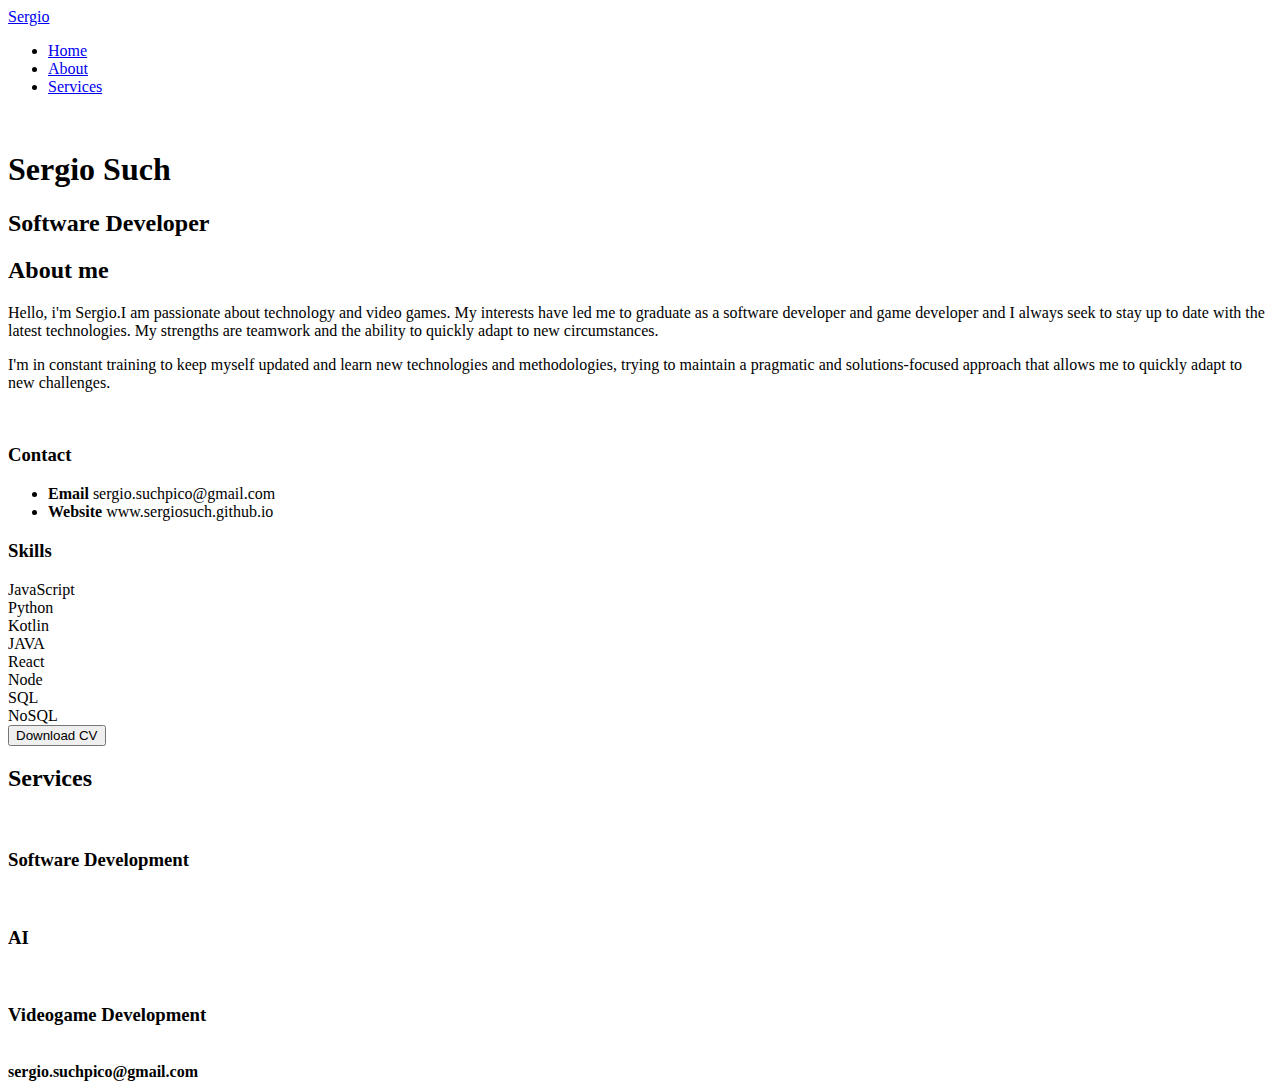
==== index.html @ c9d4a2fb "deploy commit" ====
<!DOCTYPE html>
<html lang="es">
<head>
    <meta charset="UTF-8">
    <meta http-equiv="X-UA-Compatible" content="IE=edge">
    <meta name="viewport" content="width=device-width, initial-scale=1.0">
    <link rel="stylesheet" href="https://cdnjs.cloudflare.com/ajax/libs/font-awesome/6.1.2/css/all.min.css" integrity="sha512-1sCRPdkRXhBV2PBLUdRb4tMg1w2YPf37qatUFeS7zlBy7jJI8Lf4VHwWfZZfpXtYSLy85pkm9GaYVYMfw5BC1A==" crossorigin="anonymous" referrerpolicy="no-referrer" />
    <title>Sergio Such Portfolio</title>
    <link rel="stylesheet" href="style.css">
</head>
<body>
    <!-- MENU ENCABEZADO -->
    <div class="contenedor-header">
        <header>
            <div class="logo">
                <a href="#">Sergio</a>
            </div>
            <nav id="nav">
                <ul>
                    <li><a href="#inicio" onclick="seleccionar()">Home</a></li>
                    <li><a href="#sobremi" onclick="seleccionar()">About</a></li>
                    <li><a href="#portfolio" onclick="seleccionar()">Services</a></li>
                </ul>
            </nav>
            <div class="nav-responsive" onclick="mostrarOcultarMenu()">
                <i class="fa-solid fa-bars"></i>
            </div>
        </header>
    </div>

    <!-- SECCION INICIO -->
    <section id="inicio" class="inicio">
        <div class="contenido-banner">
            <div class="contenedor-img">
                <img src="img/hero.png" alt="">
            </div>
            <h1>Sergio Such</h1>
            <h2>Software Developer</h2>
            <div class="redes">
                <a href="https://discordapp.com/users/senka3567" target="_blank"><i class="fa-brands fa-discord"></i></a>
                <a href="https://www.linkedin.com/in/sergiosuch/" target="_blank"><i class="fa-brands fa-linkedin-in"></i></a>
                <a href="mailto:sergio.suchpico@gmail.com"><i class="fa-solid fa-envelope"></i></a>
            </div>
        </div>
    </section>

    <!-- SECCION SOBRE MI -->
    <section id="sobremi" class="sobremi">
        <div class="contenido-seccion">
            <h2>About me</h2>
            <p><span>Hello, i'm Sergio.</span>I am passionate about technology and video games. My interests have led me to graduate as a software developer and game developer and I always seek to stay up to date with the latest technologies.
                My strengths are teamwork and the ability to quickly adapt to new circumstances.</p>
            <p>I'm in constant training to keep myself updated and learn new technologies and methodologies, trying to maintain a pragmatic and solutions-focused approach that allows me to quickly adapt to new challenges.</p>

            <br>
            <div class="fila">
                <!-- datos personales -->
                <div class="col">
                    <h3>Contact</h3>
                    <ul>
                        <li>
                            <strong>Email</strong>
                            sergio.suchpico@gmail.com
                        </li>
                        <li>
                            <strong>Website</strong>
                            www.sergiosuch.github.io
                        </li>
                    </ul>
                </div>

                <!-- intereses -->
                <div class="col">
                    <h3>Skills</h3>
                    <div class="contenedor-intereses">
                        <div class="interes">
                            <i class="fa-brands fa-square-js"></i>
                            <span>JavaScript</span>
                        </div>
                        <div class="interes">
                            <i class="fab fa-python"></i>
                            <span>Python</span>
                        </div>
                        <div class="interes">
                            <i class="fa-brands fa-android"></i>
                            <span>Kotlin</span>
                        </div>
                        <div class="interes">
                            <i class="fa-brands fa-java"></i>
                            <span>JAVA</span>
                        </div>
                        <div class="interes">
                            <i class="fa-brands fa-react"></i>
                            <span>React</span>
                        </div>
                        <div class="interes">
                            <i class="fa-brands fa-node"></i>
                            <span>Node</span>
                        </div>
                        <div class="interes">
                            <i class="fa-solid fa-database"></i>
                            <span>SQL</span>
                        </div>
                        <div class="interes">
                            <i class="fa-solid fa-database"></i>
                            <span>NoSQL</span>
                        </div>
                        
                    </div>
                </div>
            </div>
            <a href="cv/CV_SergioSuch.pdf" download>
                <button>
                    Download CV <i class="fa-solid fa-download"></i>
                    <span class="overlay"></span>
                </button>
            </a>

        </div>
    </section>
    <!-- SECCION PORTFOLIO -->
    <section id="portfolio" class="portfolio">
        <div class="contenido-seccion">
            <h2>Services</h2>
            <div class="galeria">
                <div class="proyecto">
                    <img src="img/p1.png" alt="">
                    <div class="overlay">
                        <h3>Software Development</h3>
                    </div>
                </div>
                <div class="proyecto">
                    <img src="img/p2.png" alt="">
                    <div class="overlay">
                        <h3>AI</h3>
                    </div>
                </div>
                <div class="proyecto">
                    <img src="img/p3.png" alt="">
                    <div class="overlay">
                        <h3>Videogame Development</h3>
                    </div>
                </div>
            </div>
        </div>
    </section>

    <!-- footer -->
    <footer>
        <br>
        <a href="#inicio" class="arriba">
            <i class="fa-solid fa-angles-up"></i>
        </a>
        <strong>sergio.suchpico@gmail.com</strong>
        <div class="redes">
            <a href="https://discordapp.com/users/senka3567" target="_blank"><i class="fa-brands fa-discord"></i></a>
            <a href="https://www.linkedin.com/in/sergiosuch/" target="_blank"><i class="fa-brands fa-linkedin-in"></i></a>
            <a href="mailto:sergio.suchpico@gmail.com"><i class="fa-solid fa-envelope"></i></a>
        </div>
    </footer>

    <script src="script.js"></script>
</body>
</html>
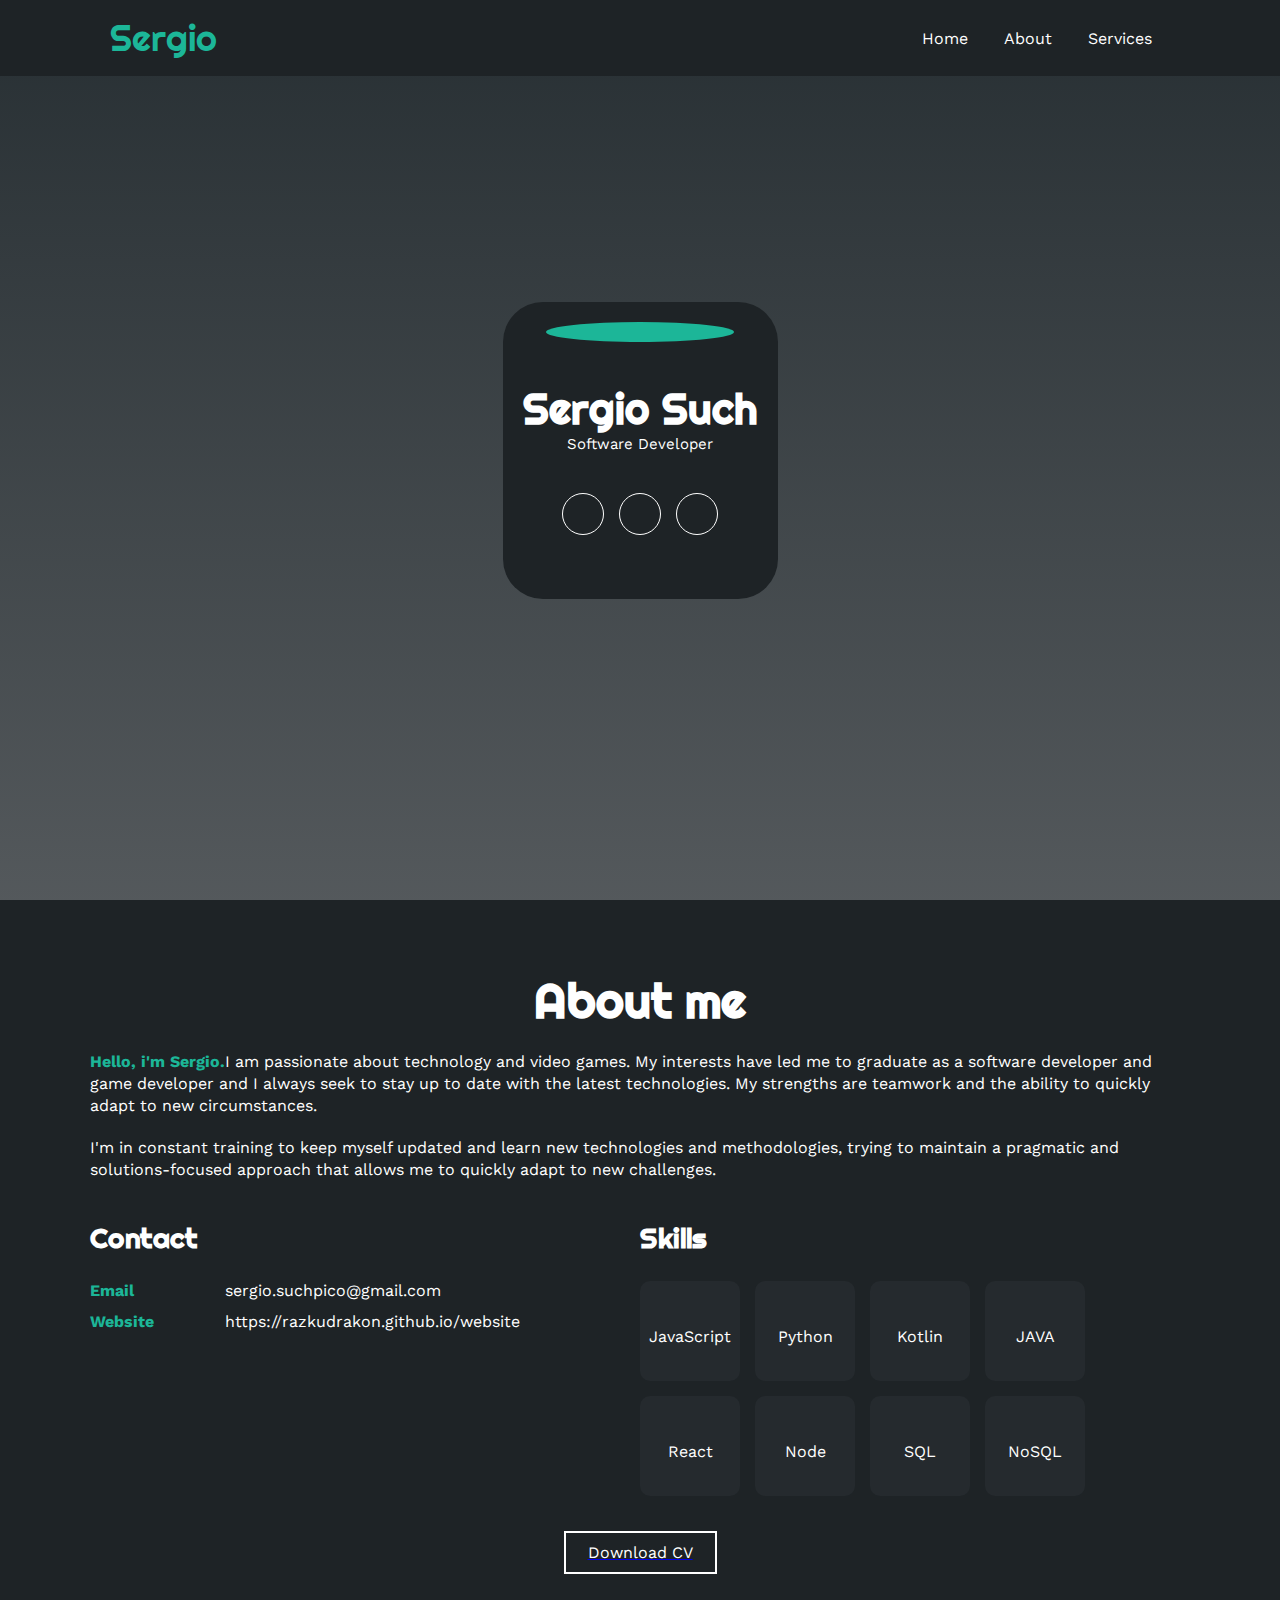
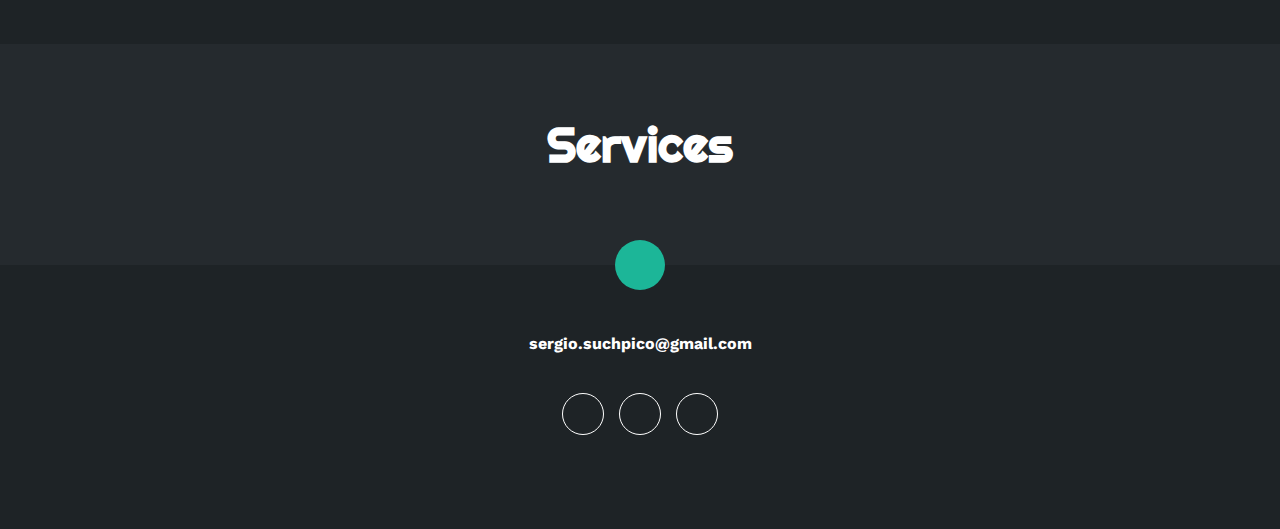
==== commit ee1f3987: "url updates" ====
--- a/index.html
+++ b/index.html
@@ -17,9 +17,9 @@
             </div>
             <nav id="nav">
                 <ul>
-                    <li><a href="#inicio" onclick="seleccionar()">Home</a></li>
-                    <li><a href="#sobremi" onclick="seleccionar()">About</a></li>
-                    <li><a href="#portfolio" onclick="seleccionar()">Services</a></li>
+                    <li><a href="#home" onclick="seleccionar()">Home</a></li>
+                    <li><a href="#about" onclick="seleccionar()">About</a></li>
+                    <li><a href="#services" onclick="seleccionar()">Services</a></li>
                 </ul>
             </nav>
             <div class="nav-responsive" onclick="mostrarOcultarMenu()">
@@ -29,7 +29,7 @@
     </div>
 
     <!-- SECCION INICIO -->
-    <section id="inicio" class="inicio">
+    <section id="home" class="home">
         <div class="contenido-banner">
             <div class="contenedor-img">
                 <img src="img/hero.png" alt="">
@@ -45,7 +45,7 @@
     </section>
 
     <!-- SECCION SOBRE MI -->
-    <section id="sobremi" class="sobremi">
+    <section id="about" class="about">
         <div class="contenido-seccion">
             <h2>About me</h2>
             <p><span>Hello, i'm Sergio.</span>I am passionate about technology and video games. My interests have led me to graduate as a software developer and game developer and I always seek to stay up to date with the latest technologies.
@@ -64,7 +64,7 @@
                         </li>
                         <li>
                             <strong>Website</strong>
-                            www.sergiosuch.github.io
+                            https://razkudrakon.github.io/website
                         </li>
                     </ul>
                 </div>
@@ -109,7 +109,7 @@
                     </div>
                 </div>
             </div>
-            <a href="cv/CV_SergioSuch.pdf" download>
+            <a href="cv/CV_SergioSuch.pdf" download target="_blank">
                 <button>
                     Download CV <i class="fa-solid fa-download"></i>
                     <span class="overlay"></span>
@@ -119,27 +119,33 @@
         </div>
     </section>
     <!-- SECCION PORTFOLIO -->
-    <section id="portfolio" class="portfolio">
+    <section id="services" class="services">
         <div class="contenido-seccion">
             <h2>Services</h2>
             <div class="galeria">
                 <div class="proyecto">
-                    <img src="img/p1.png" alt="">
+                    <img src="img/p1.png" alt=""> 
+                    <a href="https://github.com/RazkuDrakon" target="_blank">
                     <div class="overlay">
                         <h3>Software Development</h3>
-                    </div>
+                        </div>
+                    </a>
                 </div>
                 <div class="proyecto">
                     <img src="img/p2.png" alt="">
                     <div class="overlay">
                         <h3>AI</h3>
+                        <br>
+                        <h4> Coming soon </h4>
                     </div>
                 </div>
                 <div class="proyecto">
                     <img src="img/p3.png" alt="">
-                    <div class="overlay">
-                        <h3>Videogame Development</h3>
-                    </div>
+                    <a href="https://razkudrakon.itch.io/the-wizards-dungeon" target="_blank">
+                        <div class="overlay">
+                            <h3>Videogame Development</h3>
+                        </div>
+                    </a>                   
                 </div>
             </div>
         </div>
@@ -148,7 +154,7 @@
     <!-- footer -->
     <footer>
         <br>
-        <a href="#inicio" class="arriba">
+        <a href="#home" class="arriba">
             <i class="fa-solid fa-angles-up"></i>
         </a>
         <strong>sergio.suchpico@gmail.com</strong>
--- a/style.css
+++ b/style.css
@@ -0,0 +1,381 @@
+@import url('https://fonts.googleapis.com/css2?family=Righteous&family=Work+Sans:wght@100;300;400;600;800&display=swap');
+*{
+    box-sizing: border-box;
+    font-family: 'Work Sans';
+    margin: 0;
+    padding: 0;
+}
+html{
+    /* me permite deslizar cuando hago clic en los links del menu */
+    scroll-behavior: smooth;
+}
+/* MENU */
+.contenedor-header{
+    background: #1e2326;
+    position: fixed;
+    width: 100%;
+    top: 0;
+    left: 0;
+    z-index: 99;
+}
+.contenedor-header header{
+    max-width: 1100px;
+    margin: auto;
+    display: flex;
+    justify-content: space-between;
+    align-items: center;
+    padding: 15px 20px;
+}
+.contenedor-header header .logo a{
+    font-family: 'Righteous';
+    font-size: 36px;
+    color: #1CB698;
+    text-decoration: none;
+}
+.contenedor-header header ul{
+    display: flex;
+    list-style: none;
+}
+.contenedor-header header nav ul li a{
+    text-align: none;
+    color: #fff;
+    margin: 0 15px;
+    padding: 3px;
+    transition: .5s;
+    text-decoration: none;
+}
+.contenedor-header header nav ul li a:hover{
+    color: #1CB698;
+}
+.nav-responsive{
+    background-color: #1CB698;
+    color:#fff;
+    padding: 5px 10px;
+    border-radius: 5px;
+    cursor: pointer;
+    display: none;
+}
+/* Esto es para eliminar cualquier subrayado de los enlaces */
+.overlay h3, .overlay h3 a {
+    color: white;
+    text-decoration: none; 
+}
+
+/* SECCION I N I C I O */
+.home{
+    background: linear-gradient(to top, rgba(41, 47, 51, 0.8), rgb(39, 47, 51)),
+    url(img/fondo.jpg);
+    background-size: cover;
+    height: 100vh;
+    color: #fff;
+    display: flex;
+    align-items: center;
+}
+.home .contenido-banner{
+    padding: 20px;
+    background-color: #1e2326;
+    max-width: 350px;
+    margin: auto;
+    text-align: center;
+    border-radius: 40px;
+}
+.home .contenido-banner img{
+    margin-top: 40px;
+    border: 10px solid #1CB698;
+    display: block;
+    width: 80%;
+    margin: auto;
+    border-radius: 100%;
+}
+.home .contenido-banner h1{
+    margin-top: 40px;
+    font-size: 42px;
+    font-family: 'Righteous';
+}
+.home .contenido-banner h2{
+    font-size: 15px;
+    font-weight: normal;
+}
+.home .contenido-banner .redes a{
+    color: #fff;
+    display: inline-block;
+    text-decoration: none;
+    border: 1px solid #fff;
+    border-radius: 100%;
+    width: 42px;
+    height: 42px;
+    line-height: 42px;
+    margin: 40px 5px;
+    font-size: 20px;
+    transition: .3s;
+}
+.home .contenido-banner .redes a:hover{
+    background-color: #1CB698;
+}
+.about{
+    background-color: #1e2326;
+    color: #fff;
+    padding: 50px 20px;
+}
+.about .contenido-seccion{
+    max-width: 1100px;
+    margin: auto;
+}
+.about h2{
+    font-size: 48px;
+    font-family: 'Righteous';
+    text-align: center;
+    padding: 20px 0;
+
+}
+.about .contenido-seccion p{
+    font: 18px;
+    line-height: 22px;
+    margin-bottom: 20px;
+}
+.about .contenido-seccion p span{
+    color: #1CB698;
+    font-weight: bold;
+}
+.about .fila{
+    display: flex;
+}
+.about .fila .col
+{
+    width: 50%;
+}
+.about .fila .col h3{
+    font-size: 28px;
+    font-family: 'Righteous';
+    margin-bottom: 25px;
+}
+.about .fila .col ul{
+    list-style: none;
+}
+.about .fila .col ul li{
+    margin: 12px 0;
+}
+.about .fila .col ul li strong{
+    display: inline-block;
+    color: #1CB698;
+    width: 130px;
+}
+.about .fila .col ul li span{
+    background-color: #1CB698;
+    padding: 3px;
+    font-weight: bold;
+    border-radius: 5px;
+}
+.about .fila .col .contenedor-intereses{
+    display: flex;
+    flex-wrap: wrap;
+}
+.about .fila .col .contenedor-intereses .interes{
+    width: 100px;
+    height: 100px;
+    background-color: #252A2E;
+    border-radius: 10px;
+    margin: 0 15px 15px 0;
+    display: flex;
+    flex-direction: column;
+    align-items: center;
+    justify-content: center;
+    transition: .3s;
+}.about .fila .col .contenedor-intereses .interes:hover{
+    background-color: #1CB698;
+}
+.about .fila .col .contenedor-intereses .interes i{
+    font-size: 30px;
+    margin-bottom: 10px;
+}
+.about button{
+    cursor: pointer;
+    background-color: transparent;
+    border: 2px solid #fff;
+    width: fit-content;
+    display: block;
+    margin: 20px auto;
+    padding: 10px 22px;
+    font-size: 16px;
+    color: #fff;
+    position: relative;
+    z-index: 10;
+}
+.about button .overlay{
+    position: absolute;
+    top: 0;
+    left: 0;
+    width: 0;
+    height: 100%;
+    background-color: #1CB698;
+    z-index: -1;
+    transition: 1s;
+}
+.about button:hover .overlay{
+    width: 100%;
+}
+
+/* SECCION PORTFOLIO */
+.services{
+    background-color: #252A2E;
+    color: #fff;
+    padding: 50px 20px;
+}
+.services .contenido-seccion{
+    max-width: 1100px;
+    margin: auto;
+}
+.services h2{
+    font-size: 48px;
+    font-family: 'Righteous';
+    text-align: center;
+    padding: 20px 0;
+}
+.services .galeria{
+    display: flex;
+    flex-wrap: wrap;
+    justify-content: space-around;
+}
+.services .galeria .proyecto{
+    position: relative;
+    max-width: 340px;
+    height: fit-content;
+    margin: 10px;
+    cursor: pointer;
+}
+.services .galeria .proyecto img{
+    width: 100%;
+    display: block;
+}
+.services .galeria .proyecto .overlay{
+    position: absolute;
+    top: 0;
+    width: 100%;
+    height: 100%;
+    text-align: center;
+    background: linear-gradient(rgba(28,182,152,.8), rgba(28,182,152,.8));
+    display: flex;
+    flex-direction: column;
+    justify-content: center;
+    transition: 1s;
+    font-size: 18px;
+    letter-spacing: 3px;
+    opacity: 0;
+}
+.services .galeria .proyecto .overlay h3{
+    margin-bottom: 20px;
+    transition: 1s;
+}
+.services .galeria .proyecto .overlay:hover{
+    opacity: 1;
+}
+.services .galeria .proyecto .overlay:hover h3{
+    margin-bottom: 0px;
+}
+footer{
+    background-color: #1e2326;
+    color: #fff;
+    padding: 50px 0 30px 0;
+    text-align: center;
+    position: relative;
+    width: 100%;
+}
+footer .redes{
+    margin-bottom: 20px;
+}
+footer .redes a{
+    color: #fff;
+    display: inline-block;
+    text-decoration: none;
+    border: 1px solid #fff;
+    border-radius: 100%;
+    width: 42px;
+    height: 42px;
+    line-height: 42px;
+    margin: 40px 5px;
+    font-size: 20px;
+    transition: .3s;
+}
+footer .arriba{
+    display: block;
+    width: 50px;
+    height: 50px;
+    background-color: #1CB698;
+    color: #fff;
+    position: absolute;
+    left: 50%;
+    transform: translateX(-50%);
+    top: -25px;
+    border-radius: 50%;
+    line-height: 50px;
+    font-size: 18px;
+}
+/* SECCION RESPONSIVE */
+@media screen and (max-width:980px){
+    nav{
+        display: none;
+    }
+    .nav-responsive{
+        display: block;
+    }
+    nav.responsive{
+        display: block;
+        position: absolute;
+        right: 0;
+        top: 75px;
+        background-color: #252A2E;
+        width: 180px;
+    }
+    nav.responsive ul{
+        display: block !important;
+    }
+    nav.responsive ul li{
+        border-bottom: 1px solid #fff;
+        padding: 10px 0;
+    }
+}
+@media screen and (max-width:700px){
+    .sobremi .fila{
+        display: block;
+    }
+    .sobremi .fila .col{
+        width: fit-content;
+    }
+
+    .skills .fila{
+        display: block;
+    }
+    .skills .fila .col{
+        width: 100%;
+    }
+    .skills .fila .col .barra-skill{
+        width: 100%;
+    }
+
+    .curriculum .fila{
+        display: block;
+    }
+    .curriculum .fila .col{
+        width: 90%;
+    }
+    .curriculum .fila .derecha{
+        margin-left: 20px;
+    }
+
+    .portfolio .galeria{
+        display: block;
+        width: 100%;
+    }
+    .portfolio .galeria .proyecto{
+        max-width: 100%;
+    }
+    .portfolio .galeria .proyecto img{
+        width: 100%;
+    }
+    .contacto .fila{
+        display: block;
+    }
+    .contacto .fila .col{
+        width: 100%;
+    }
+}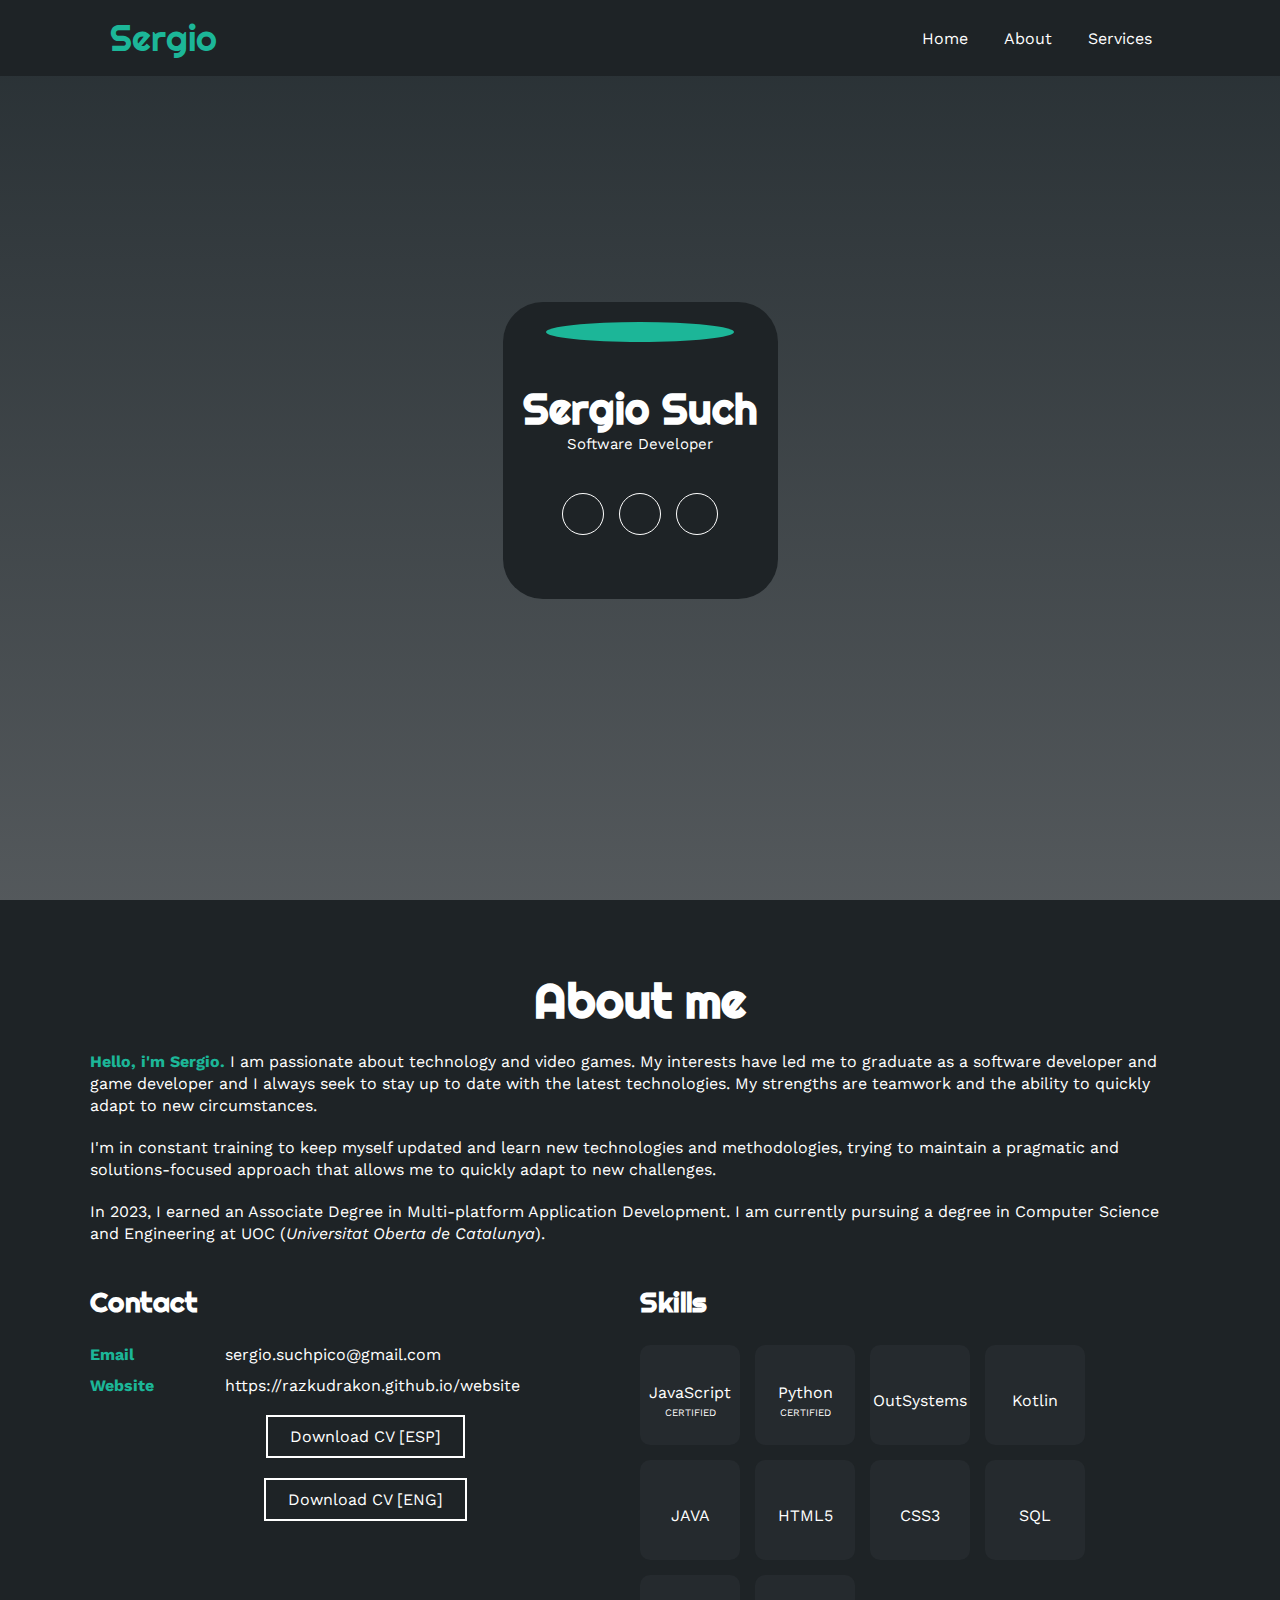
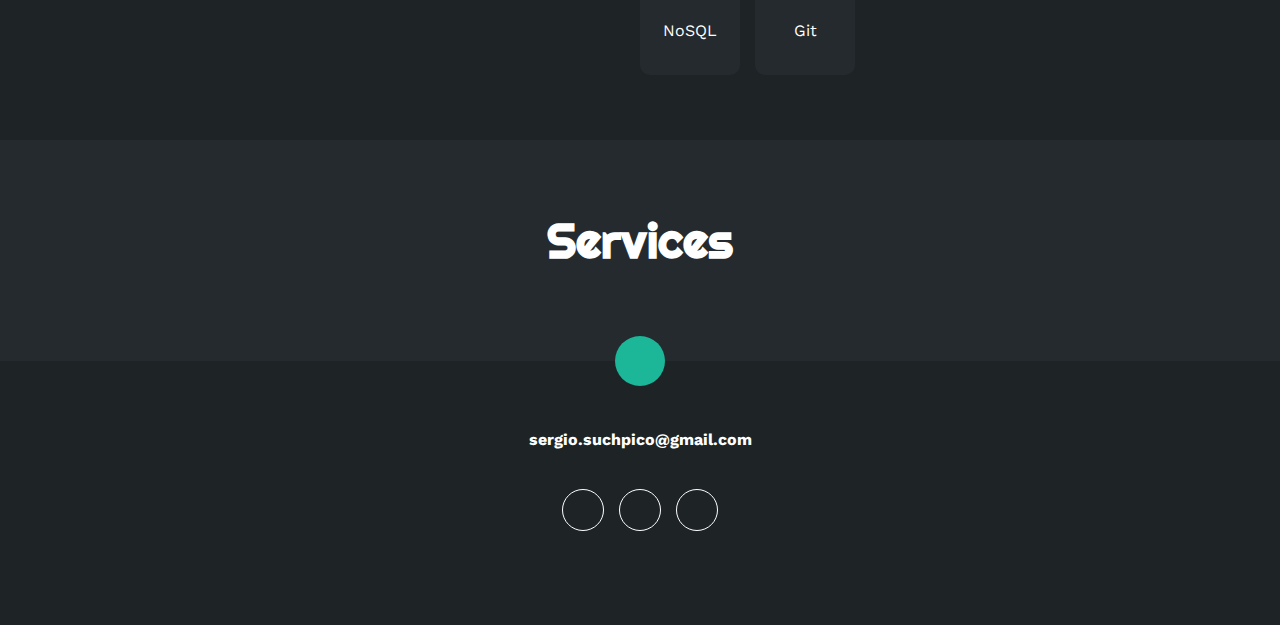
==== commit e5f743e8: "added certifications, new download button and updated info" ====
--- a/index.html
+++ b/index.html
@@ -48,9 +48,10 @@
     <section id="about" class="about">
         <div class="contenido-seccion">
             <h2>About me</h2>
-            <p><span>Hello, i'm Sergio.</span>I am passionate about technology and video games. My interests have led me to graduate as a software developer and game developer and I always seek to stay up to date with the latest technologies.
+            <p><span>Hello, i'm Sergio.</span> I am passionate about technology and video games. My interests have led me to graduate as a software developer and game developer and I always seek to stay up to date with the latest technologies.
                 My strengths are teamwork and the ability to quickly adapt to new circumstances.</p>
             <p>I'm in constant training to keep myself updated and learn new technologies and methodologies, trying to maintain a pragmatic and solutions-focused approach that allows me to quickly adapt to new challenges.</p>
+            <p>In 2023, I earned an Associate Degree in Multi-platform Application Development. I am currently pursuing a degree in Computer Science and Engineering at UOC (<i>Universitat Oberta de Catalunya</i>).</p>
 
             <br>
             <div class="fila">
@@ -67,6 +68,18 @@
                             https://razkudrakon.github.io/website
                         </li>
                     </ul>
+                    <button class="es-cv-download-button">
+                        <a href="cv/CV_SergioSuch.pdf" download target="_blank">
+                            Download CV [ESP] <i class="fa-solid fa-download"></i>
+                            <span class="overlay"></span>
+                        </a>
+                    </button>
+                    <button class="en-cv-download-button">
+                        <a href="cv/CV_SergioSuch_ENG.pdf" download target="_blank">
+                            Download CV [ENG] <i class="fa-solid fa-download"></i>
+                            <span class="overlay"></span>
+                        </a>
+                    </button>
                 </div>
 
                 <!-- intereses -->
@@ -74,12 +87,22 @@
                     <h3>Skills</h3>
                     <div class="contenedor-intereses">
                         <div class="interes">
-                            <i class="fa-brands fa-square-js"></i>
-                            <span>JavaScript</span>
+                            <a href="https://www.credly.com/badges/06d99da5-97eb-481f-b01f-73fd4d76bd51" target="_blank">
+                                <i class="fa-brands fa-square-js"></i>
+                                <span>JavaScript</span>
+                                <span class="certification">CERTIFIED</span>
+                            </a>
                         </div>
                         <div class="interes">
-                            <i class="fab fa-python"></i>
-                            <span>Python</span>
+                            <a href="https://www.credly.com/badges/3d027087-ad8e-4d1e-9e65-9966632b623a" target="_blank">
+                                <i class="fab fa-python"></i>
+                                <span>Python</span>
+                                <span class="certification">CERTIFIED</span>
+                            </a>
+                        </div>
+                        <div class="interes">
+                            <i class="fa-solid fa-circle-dot"></i>
+                            <span>OutSystems</span>
                         </div>
                         <div class="interes">
                             <i class="fa-brands fa-android"></i>
@@ -90,12 +113,12 @@
                             <span>JAVA</span>
                         </div>
                         <div class="interes">
-                            <i class="fa-brands fa-react"></i>
-                            <span>React</span>
+                            <i class="fa-brands fa-html5"></i>
+                            <span>HTML5</span>
                         </div>
                         <div class="interes">
-                            <i class="fa-brands fa-node"></i>
-                            <span>Node</span>
+                            <i class="fa-brands fa-css3-alt"></i>
+                            <span>CSS3</span>
                         </div>
                         <div class="interes">
                             <i class="fa-solid fa-database"></i>
@@ -105,19 +128,17 @@
                             <i class="fa-solid fa-database"></i>
                             <span>NoSQL</span>
                         </div>
+                        <div class="interes">
+                            <i class="fa-brands fa-git-alt"></i>
+                            <span>Git</span>
+                        </div>
                         
                     </div>
                 </div>
-            </div>
-            <a href="cv/CV_SergioSuch.pdf" download target="_blank">
-                <button>
-                    Download CV <i class="fa-solid fa-download"></i>
-                    <span class="overlay"></span>
-                </button>
-            </a>
-
+            </div>                      
         </div>
     </section>
+
     <!-- SECCION PORTFOLIO -->
     <section id="services" class="services">
         <div class="contenido-seccion">
--- a/style.css
+++ b/style.css
@@ -214,7 +214,29 @@
 .about button:hover .overlay{
     width: 100%;
 }
-
+.certification{
+   font-size: 10px;
+   margin-top: 5px;
+}
+.interes a {
+    text-decoration: none; 
+    color: inherit; 
+    display: block;
+}
+.interes{
+    text-align: center;
+}
+.interes i, 
+.interes span {
+    display: block;
+}
+
+.es-cv-download-button a,
+.en-cv-download-button a {
+    text-decoration: none;
+    color: inherit;
+    display: block;
+}
 /* SECCION PORTFOLIO */
 .services{
     background-color: #252A2E;
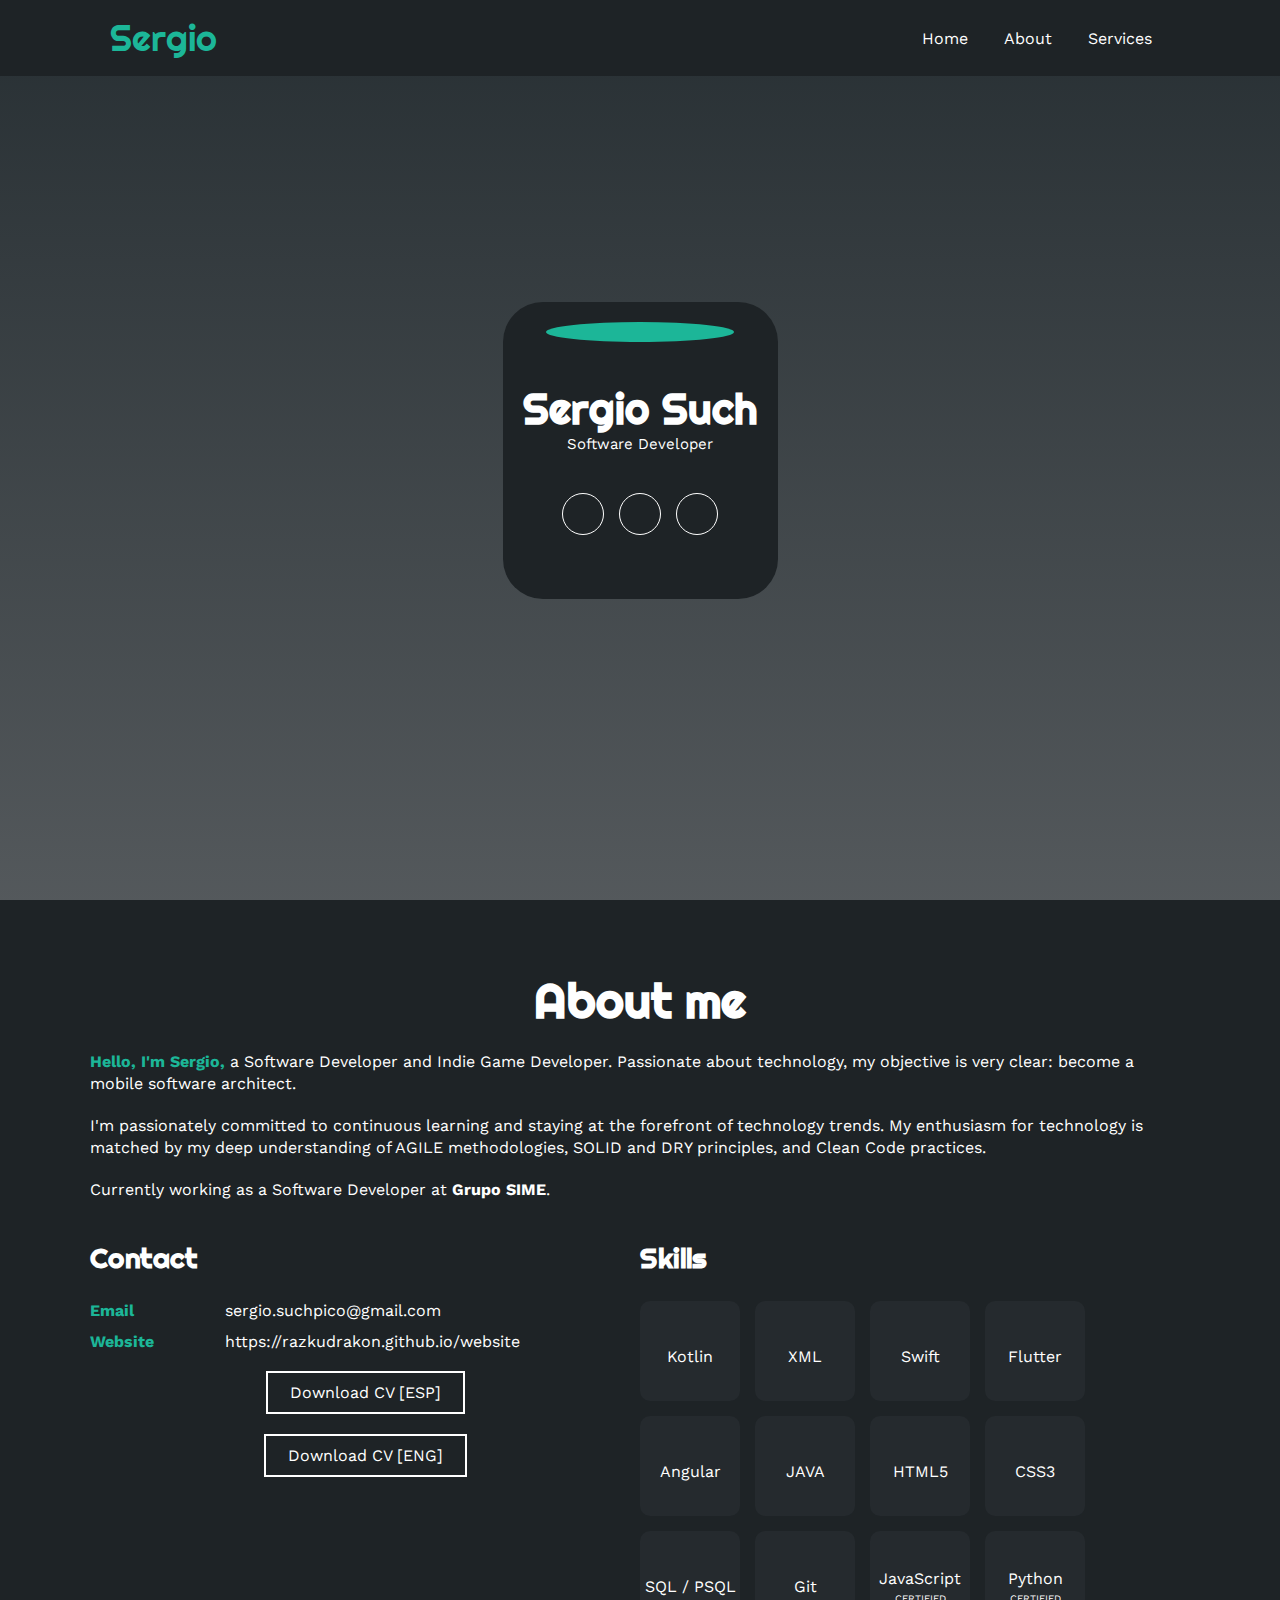
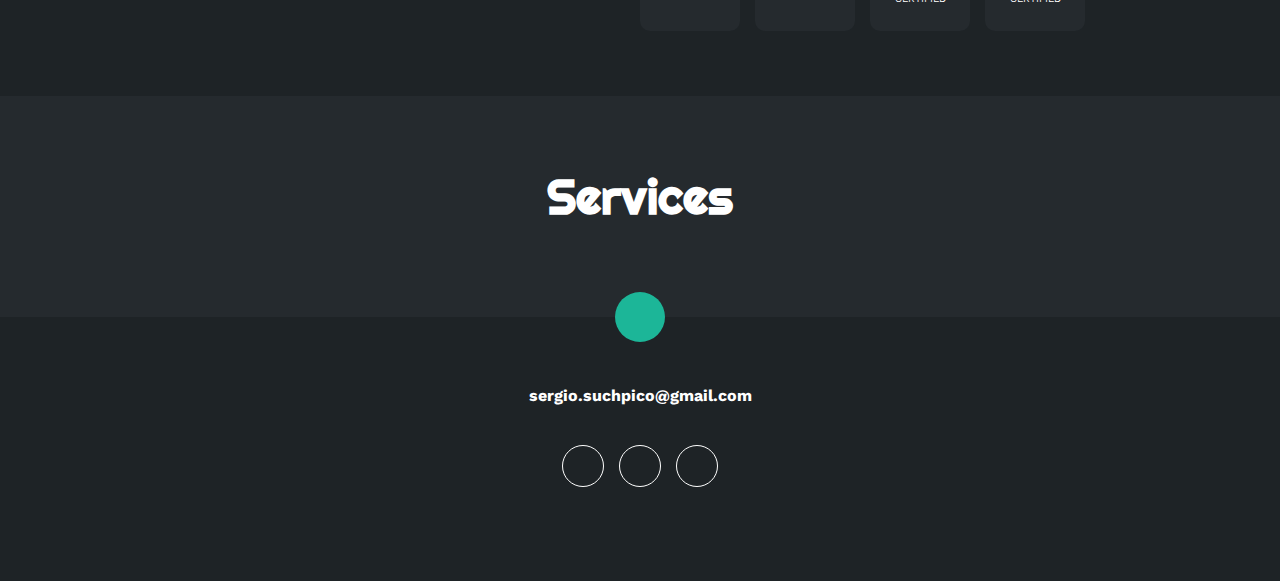
==== commit 41c15234: "portfolio update" ====
--- a/index.html
+++ b/index.html
@@ -9,7 +9,6 @@
     <link rel="stylesheet" href="style.css">
 </head>
 <body>
-    <!-- MENU ENCABEZADO -->
     <div class="contenedor-header">
         <header>
             <div class="logo">
@@ -27,8 +26,6 @@
             </div>
         </header>
     </div>
-
-    <!-- SECCION INICIO -->
     <section id="home" class="home">
         <div class="contenido-banner">
             <div class="contenedor-img">
@@ -43,27 +40,23 @@
             </div>
         </div>
     </section>
-
-    <!-- SECCION SOBRE MI -->
     <section id="about" class="about">
         <div class="contenido-seccion">
             <h2>About me</h2>
-            <p><span>Hello, i'm Sergio.</span> I am passionate about technology and video games. My interests have led me to graduate as a software developer and game developer and I always seek to stay up to date with the latest technologies.
-                My strengths are teamwork and the ability to quickly adapt to new circumstances.</p>
-            <p>I'm in constant training to keep myself updated and learn new technologies and methodologies, trying to maintain a pragmatic and solutions-focused approach that allows me to quickly adapt to new challenges.</p>
-            <p>In 2023, I earned an Associate Degree in Multi-platform Application Development. I am currently pursuing a degree in Computer Science and Engineering at UOC (<i>Universitat Oberta de Catalunya</i>).</p>
+            <p><span>Hello, I'm Sergio,</span> a Software Developer and Indie Game Developer. Passionate about technology, my objective is very clear: become a mobile software architect.</p>
+            <p>I'm passionately committed to continuous learning and staying at the forefront of technology trends. My enthusiasm for technology is matched by my deep understanding of AGILE methodologies, SOLID and DRY principles, and Clean Code practices.</p>
+            <p>Currently working as a Software Developer at <b><a href="https://www.sime.es/" id="current-work" target="_blank">Grupo SIME</a></b>.</p>
 
             <br>
             <div class="fila">
-                <!-- datos personales -->
                 <div class="col">
                     <h3>Contact</h3>
                     <ul>
-                        <li>
+                        <li class="email-web-text">
                             <strong>Email</strong>
                             sergio.suchpico@gmail.com
                         </li>
-                        <li>
+                        <li class="email-web-text">
                             <strong>Website</strong>
                             https://razkudrakon.github.io/website
                         </li>
@@ -81,32 +74,28 @@
                         </a>
                     </button>
                 </div>
-
-                <!-- intereses -->
                 <div class="col">
                     <h3>Skills</h3>
                     <div class="contenedor-intereses">
                         <div class="interes">
-                            <a href="https://www.credly.com/badges/06d99da5-97eb-481f-b01f-73fd4d76bd51" target="_blank">
-                                <i class="fa-brands fa-square-js"></i>
-                                <span>JavaScript</span>
-                                <span class="certification">CERTIFIED</span>
-                            </a>
+                            <i class="fa-brands fa-android"></i>
+                            <span>Kotlin</span>
                         </div>
                         <div class="interes">
-                            <a href="https://www.credly.com/badges/3d027087-ad8e-4d1e-9e65-9966632b623a" target="_blank">
-                                <i class="fab fa-python"></i>
-                                <span>Python</span>
-                                <span class="certification">CERTIFIED</span>
-                            </a>
+                            <i class="fa-regular fa-file-code"></i>
+                            <span>XML</span>
                         </div>
                         <div class="interes">
-                            <i class="fa-solid fa-circle-dot"></i>
-                            <span>OutSystems</span>
+                            <i class="fa-brands fa-swift"></i>
+                            <span>Swift</span>
                         </div>
                         <div class="interes">
-                            <i class="fa-brands fa-android"></i>
-                            <span>Kotlin</span>
+                            <i class="fa-solid fa-mobile-screen"></i>
+                            <span>Flutter</span>
+                        </div>
+                        <div class="interes">
+                            <i class="fa-brands fa-angular"></i>
+                            <span>Angular</span>
                         </div>
                         <div class="interes">
                             <i class="fa-brands fa-java"></i>
@@ -122,24 +111,32 @@
                         </div>
                         <div class="interes">
                             <i class="fa-solid fa-database"></i>
-                            <span>SQL</span>
-                        </div>
-                        <div class="interes">
-                            <i class="fa-solid fa-database"></i>
-                            <span>NoSQL</span>
+                            <span>SQL / PSQL</span>
                         </div>
                         <div class="interes">
                             <i class="fa-brands fa-git-alt"></i>
                             <span>Git</span>
                         </div>
-                        
+                        <div class="interes">
+                            <a href="https://www.credly.com/badges/06d99da5-97eb-481f-b01f-73fd4d76bd51" target="_blank">
+                                <i class="fa-brands fa-square-js"></i>
+                                <span>JavaScript</span>
+                                <span class="certification">CERTIFIED</span>
+                            </a>
+                        </div>
+                        <div class="interes">
+                            <a href="https://www.credly.com/badges/3d027087-ad8e-4d1e-9e65-9966632b623a" target="_blank">
+                                <i class="fab fa-python"></i>
+                                <span>Python</span>
+                                <span class="certification">CERTIFIED</span>
+                            </a>
+                        </div>
                     </div>
                 </div>
             </div>                      
         </div>
     </section>
 
-    <!-- SECCION PORTFOLIO -->
     <section id="services" class="services">
         <div class="contenido-seccion">
             <h2>Services</h2>
@@ -153,14 +150,6 @@
                     </a>
                 </div>
                 <div class="proyecto">
-                    <img src="img/p2.png" alt="">
-                    <div class="overlay">
-                        <h3>AI</h3>
-                        <br>
-                        <h4> Coming soon </h4>
-                    </div>
-                </div>
-                <div class="proyecto">
                     <img src="img/p3.png" alt="">
                     <a href="https://razkudrakon.itch.io/the-wizards-dungeon" target="_blank">
                         <div class="overlay">
@@ -172,7 +161,6 @@
         </div>
     </section>
 
-    <!-- footer -->
     <footer>
         <br>
         <a href="#home" class="arriba">
--- a/style.css
+++ b/style.css
@@ -6,10 +6,8 @@
     padding: 0;
 }
 html{
-    /* me permite deslizar cuando hago clic en los links del menu */
     scroll-behavior: smooth;
 }
-/* MENU */
 .contenedor-header{
     background: #1e2326;
     position: fixed;
@@ -55,13 +53,15 @@
     cursor: pointer;
     display: none;
 }
-/* Esto es para eliminar cualquier subrayado de los enlaces */
 .overlay h3, .overlay h3 a {
     color: white;
     text-decoration: none; 
 }
 
-/* SECCION I N I C I O */
+#current-work, #current-studies{
+    text-decoration: none;
+    color: inherit;
+  }  
 .home{
     background: linear-gradient(to top, rgba(41, 47, 51, 0.8), rgb(39, 47, 51)),
     url(img/fondo.jpg);
@@ -237,7 +237,6 @@
     color: inherit;
     display: block;
 }
-/* SECCION PORTFOLIO */
 .services{
     background-color: #252A2E;
     color: #fff;
@@ -332,7 +331,6 @@
     line-height: 50px;
     font-size: 18px;
 }
-/* SECCION RESPONSIVE */
 @media screen and (max-width:980px){
     nav{
         display: none;
@@ -400,4 +398,22 @@
     .contacto .fila .col{
         width: 100%;
     }
+}
+@media screen and (max-width: 600px) {
+    .about .col {
+        margin-bottom: 20px;
+    }
+}
+
+.email-web-text {
+    word-wrap: break-word;
+    overflow-wrap: break-word;
+}
+
+@media screen and (max-width: 600px) {
+    .email-web-text {
+        white-space: nowrap;
+        overflow: hidden;
+        text-overflow: ellipsis;
+    }
 }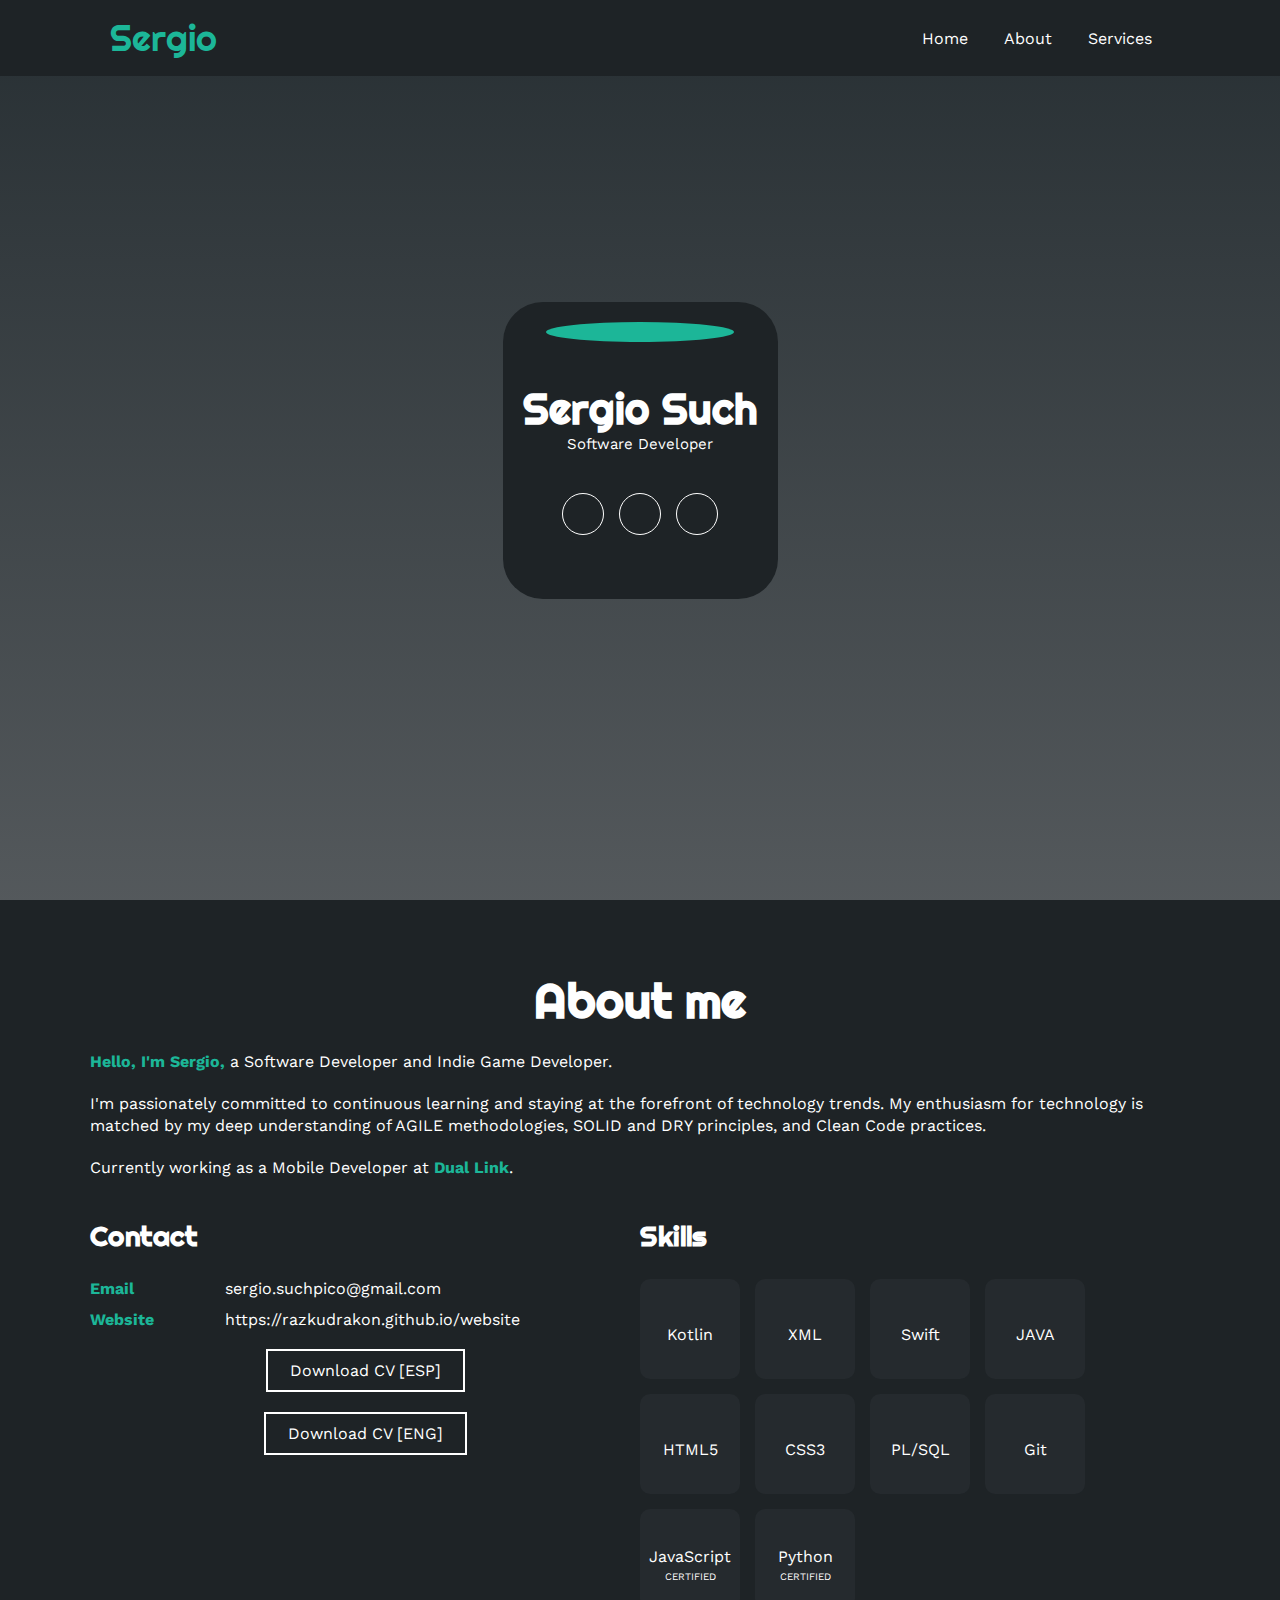
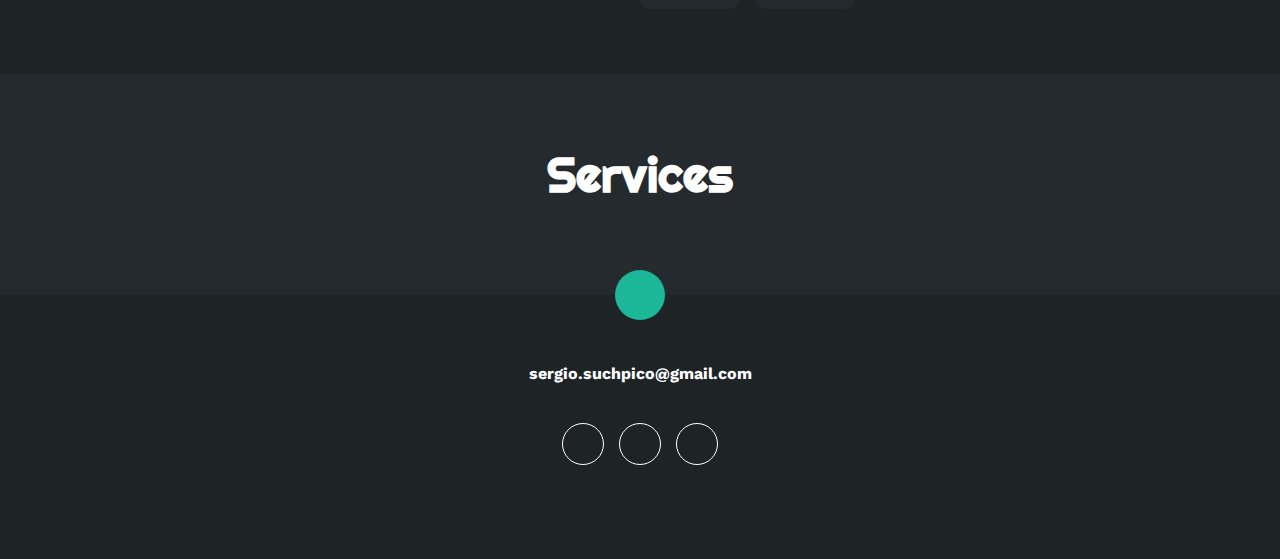
==== commit ae2c24c8: "work update" ====
--- a/index.html
+++ b/index.html
@@ -5,7 +5,7 @@
     <meta http-equiv="X-UA-Compatible" content="IE=edge">
     <meta name="viewport" content="width=device-width, initial-scale=1.0">
     <link rel="stylesheet" href="https://cdnjs.cloudflare.com/ajax/libs/font-awesome/6.1.2/css/all.min.css" integrity="sha512-1sCRPdkRXhBV2PBLUdRb4tMg1w2YPf37qatUFeS7zlBy7jJI8Lf4VHwWfZZfpXtYSLy85pkm9GaYVYMfw5BC1A==" crossorigin="anonymous" referrerpolicy="no-referrer" />
-    <title>Sergio Such Portfolio</title>
+    <title>Sergio Such Website</title>
     <link rel="stylesheet" href="style.css">
 </head>
 <body>
@@ -43,9 +43,9 @@
     <section id="about" class="about">
         <div class="contenido-seccion">
             <h2>About me</h2>
-            <p><span>Hello, I'm Sergio,</span> a Software Developer and Indie Game Developer. Passionate about technology, my objective is very clear: become a mobile software architect.</p>
+            <p><span>Hello, I'm Sergio,</span> a Software Developer and Indie Game Developer.</p>
             <p>I'm passionately committed to continuous learning and staying at the forefront of technology trends. My enthusiasm for technology is matched by my deep understanding of AGILE methodologies, SOLID and DRY principles, and Clean Code practices.</p>
-            <p>Currently working as a Software Developer at <b><a href="https://www.sime.es/" id="current-work" target="_blank">Grupo SIME</a></b>.</p>
+            <p>Currently working as a Mobile Developer at <span><a href="https://dual-link.com/en/" id="current-work" target="_blank">Dual Link</a></span>.</p>
 
             <br>
             <div class="fila">
@@ -90,14 +90,6 @@
                             <span>Swift</span>
                         </div>
                         <div class="interes">
-                            <i class="fa-solid fa-mobile-screen"></i>
-                            <span>Flutter</span>
-                        </div>
-                        <div class="interes">
-                            <i class="fa-brands fa-angular"></i>
-                            <span>Angular</span>
-                        </div>
-                        <div class="interes">
                             <i class="fa-brands fa-java"></i>
                             <span>JAVA</span>
                         </div>
@@ -111,7 +103,7 @@
                         </div>
                         <div class="interes">
                             <i class="fa-solid fa-database"></i>
-                            <span>SQL / PSQL</span>
+                            <span>PL/SQL</span>
                         </div>
                         <div class="interes">
                             <i class="fa-brands fa-git-alt"></i>
@@ -151,7 +143,7 @@
                 </div>
                 <div class="proyecto">
                     <img src="img/p3.png" alt="">
-                    <a href="https://razkudrakon.itch.io/the-wizards-dungeon" target="_blank">
+                    <a href="https://razkudrakon.itch.io" target="_blank">
                         <div class="overlay">
                             <h3>Videogame Development</h3>
                         </div>
